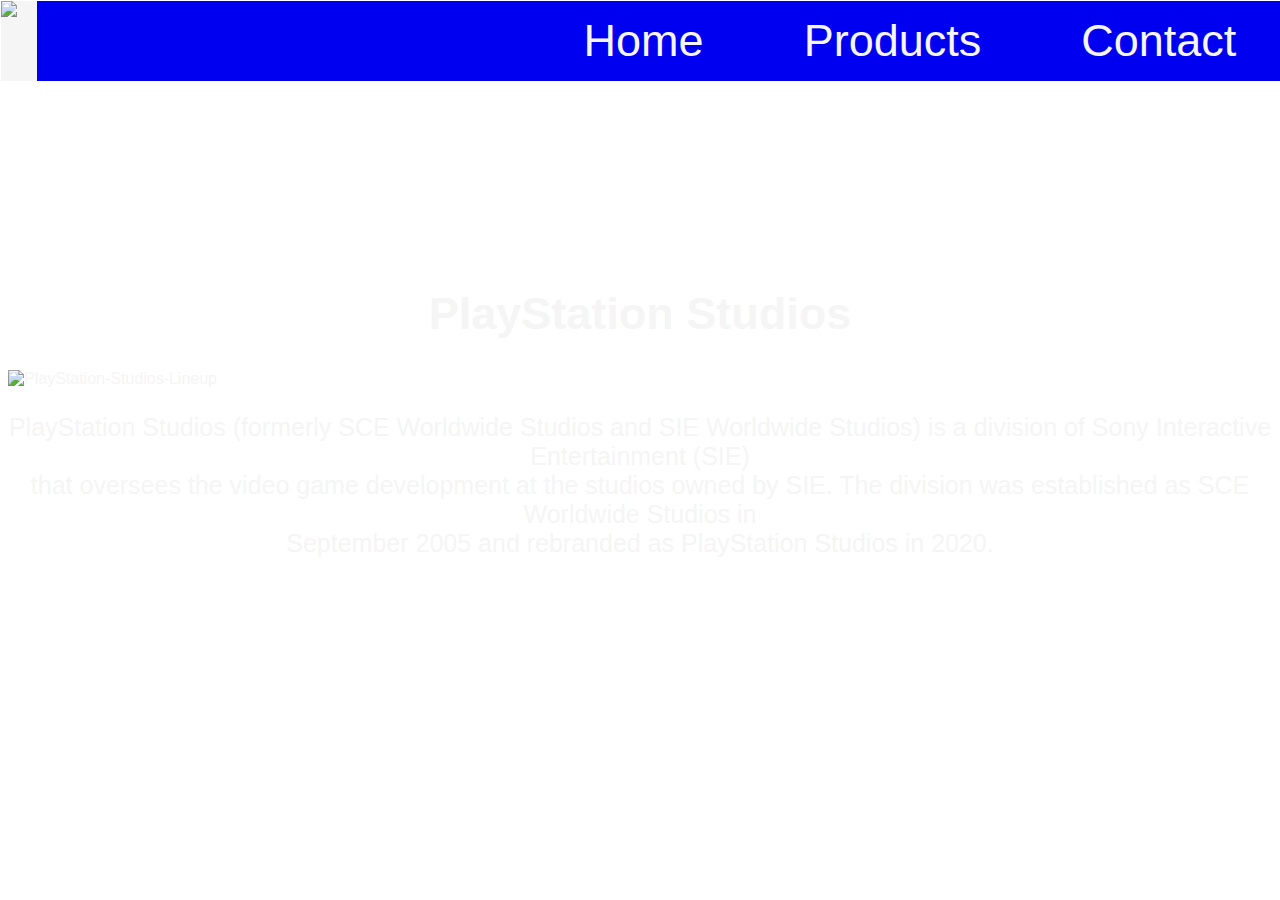
==== index.html @ a9238b49 "Update" ====
<!DOCTYPE html>
<html lang="en">
  <head>
    <meta charset="UTF-8">
    <meta name="viewport" content="width=device-width, initial-scale=1">
    <title>PlayStation</title>
    <link rel="stylesheet" href="./styles.css">
  </head>
  
  <body>
    <header class="header" >
      <img src="images/logo.png" alt="Logo" class="logo-img">
      <nav>
          <a href="./index.html" class="nav-brand">Home</a>
          <a href="products.html" class="nav-brand">Products</a>
          <a href="contact.html" class="nav-brand">Contact</a>
      </nav>
    </header>
    
    <h1 class="title">PlayStation Studios</h1>
    <img src="images/PlayStation-Studios-Lineup.img" alt="PlayStation-Studios-Lineup" class="banner">
    <p class="introduction">
      PlayStation Studios (formerly SCE Worldwide Studios and SIE Worldwide Studios) is a division of Sony Interactive Entertainment (SIE)<br>
      that oversees the video game development at the studios owned by SIE. The division was established as SCE Worldwide Studios in<br>
      September 2005 and rebranded as PlayStation Studios in 2020.<br>
    </p>
  </body>
</html>
---- styles.css ----
body {
    font-family: Optima, sans-serif;
    background: url(./images/background.png);
    color: whitesmoke;
}

.header {
    display: flex;
    height: 80px;
    position: relative;
    top: -7px;
    left: -7px;
}

.logo-img {
    background-color: whitesmoke;
}

nav {
    background-color: #0000F0;
    padding-left: 547px;
    display: flex;
    justify-content: flex-end;
    align-items: center;
}

.nav-brand {
    margin-right: 100px;
    font-size: 45px; 
    color: whitesmoke;
    text-decoration: None;   
}

.title {
    font-size: 45px;
    margin-top: 200px;
    text-align: center;
}

.banner {
    display: block;
    width: 1600px;
    margin-top: 20px;
    margin-left: auto;
    margin-right: auto;
}

.introduction {
    font-size: 25px;
    text-align: center;
}

.product-cards {
    display: flex;
    justify-content: space-around;
    margin-top: 50px;
    ;
}

.product-card {
    display: flex;
    flex-direction: column;
    padding: 15px;
    width: 450px;
    background-color: grey;
}

h2 {
    margin-top: 60px;
}

.product-title {
    font-size: 45px;
    margin-left: 45px;
}

img.product-cover {
    width: 400px;   
}

.product-intro {
    text-align: justify;
}


.contact-title {
    font-size: 45px;
    margin-left: 40px;
}

.contact-main {
    display: flex;
    justify-content: space-between;
    margin-left: 60px;
    margin-right: 60px;

}

.address {
    font-size: 35px;
    background-color: black;
}

.map {
    width: 750px;
}
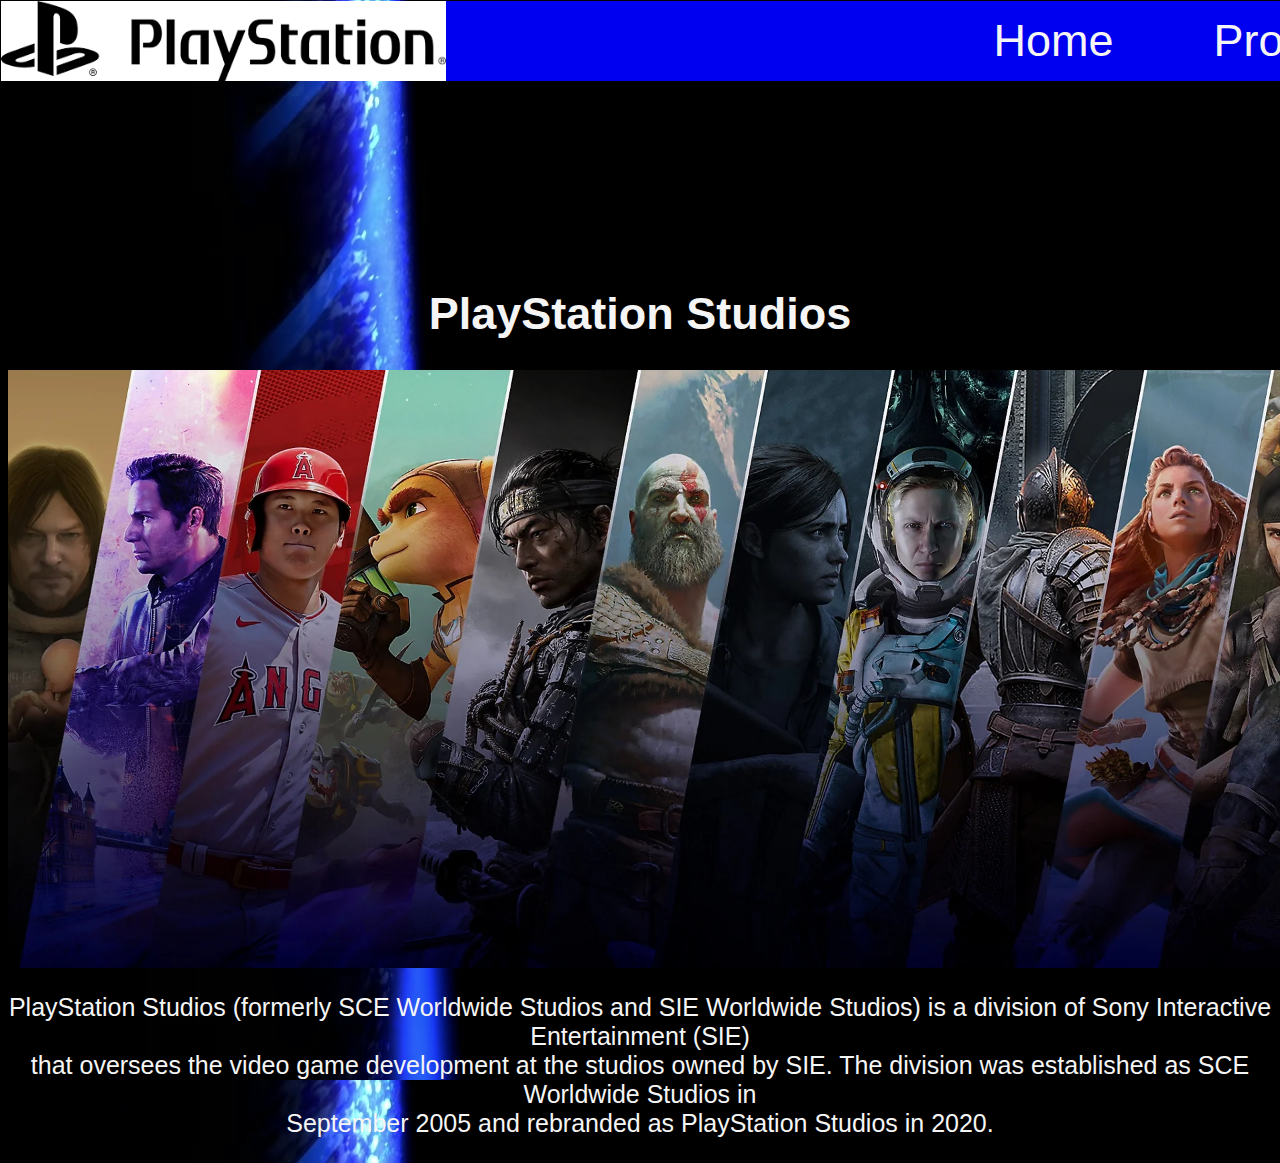
==== commit 98122f4a: "Update" ====
--- a/index.html
+++ b/index.html
@@ -4,21 +4,21 @@
     <meta charset="UTF-8">
     <meta name="viewport" content="width=device-width, initial-scale=1">
     <title>PlayStation</title>
-    <link rel="stylesheet" href="./styles.css">
+    <link rel="stylesheet" href="styles.css">
   </head>
   
   <body>
     <header class="header" >
-      <img src="images/logo.png" alt="Logo" class="logo-img">
+      <img src="./images/logo.png" alt="Logo" class="logo-img">
       <nav>
           <a href="./index.html" class="nav-brand">Home</a>
-          <a href="products.html" class="nav-brand">Products</a>
-          <a href="contact.html" class="nav-brand">Contact</a>
+          <a href="./products.html" class="nav-brand">Products</a>
+          <a href="./contact.html" class="nav-brand">Contact</a>
       </nav>
     </header>
     
     <h1 class="title">PlayStation Studios</h1>
-    <img src="images/PlayStation-Studios-Lineup.img" alt="PlayStation-Studios-Lineup" class="banner">
+    <img src="./images/PlayStation-Studios-Lineup.webp" alt="PlayStation-Studios-Lineup" class="banner">
     <p class="introduction">
       PlayStation Studios (formerly SCE Worldwide Studios and SIE Worldwide Studios) is a division of Sony Interactive Entertainment (SIE)<br>
       that oversees the video game development at the studios owned by SIE. The division was established as SCE Worldwide Studios in<br>
--- a/styles.css
+++ b/styles.css
@@ -1,6 +1,6 @@
 body {
     font-family: Optima, sans-serif;
-    background: url(./images/background.png);
+    background: url(images/background.jpg);
     color: whitesmoke;
 }
 
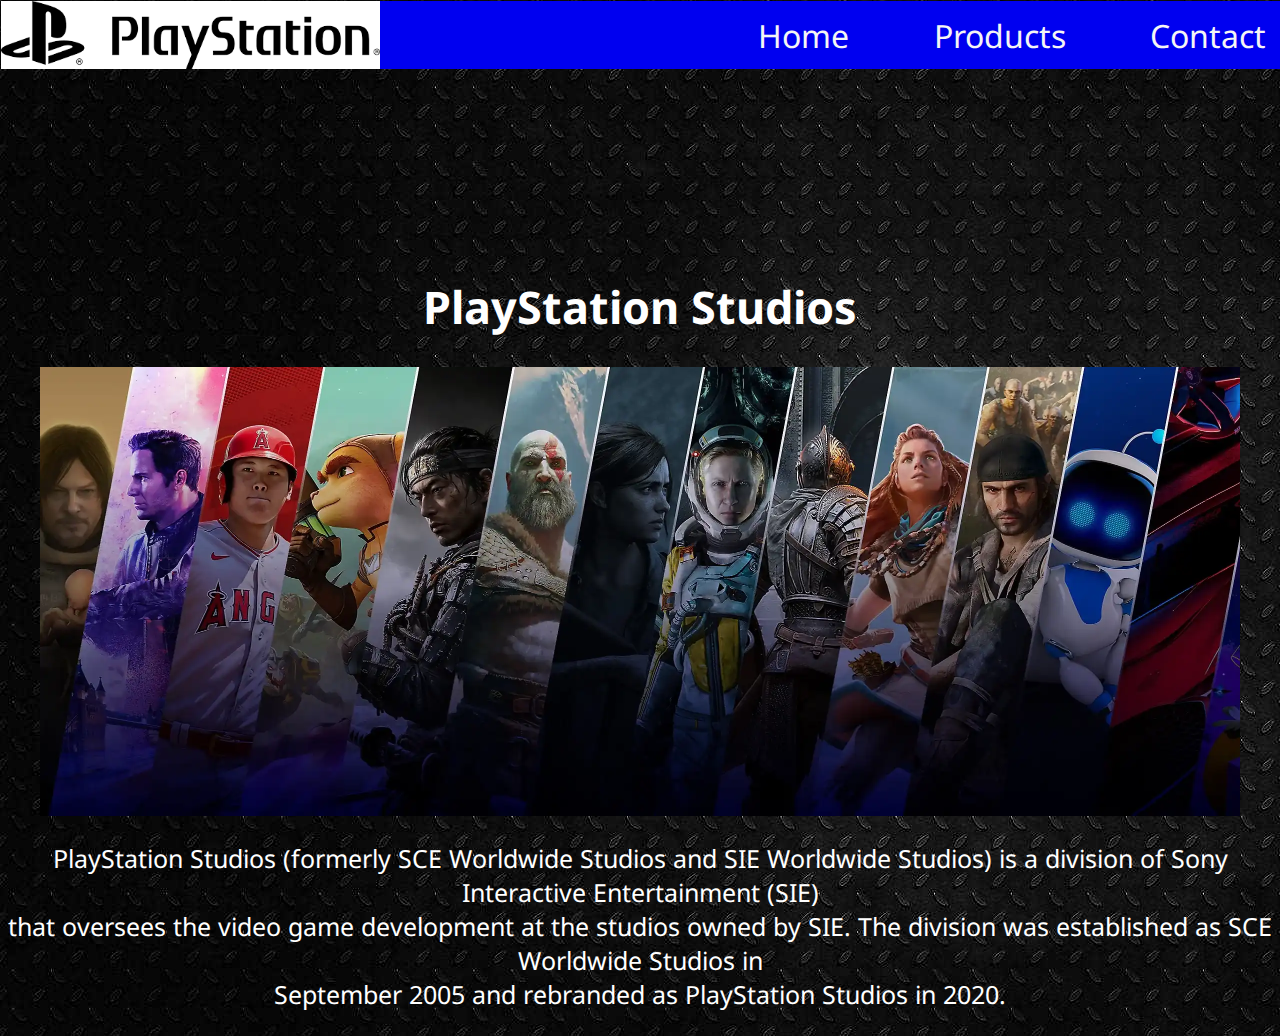
==== commit 03ea4457: "Update" ====
--- a/index.html
+++ b/index.html
@@ -5,6 +5,9 @@
     <meta name="viewport" content="width=device-width, initial-scale=1">
     <title>PlayStation</title>
     <link rel="stylesheet" href="styles.css">
+    <link rel="preconnect" href="https://fonts.googleapis.com">
+    <link rel="preconnect" href="https://fonts.gstatic.com" crossorigin>
+    <link href="https://fonts.googleapis.com/css2?family=Noto+Sans:ital@0;1&display=swap" rel="stylesheet">
   </head>
   
   <body>
--- a/styles.css
+++ b/styles.css
@@ -1,32 +1,35 @@
 body {
-    font-family: Optima, sans-serif;
-    background: url(images/background.jpg);
-    color: whitesmoke;
+    font-family: 'Noto Sans', sans-serif;
+    background-image: url(images/background.jpg);
+    background-color: black;
+    color: white;
 }
 
 .header {
+    width: 100%;
     display: flex;
-    height: 80px;
     position: relative;
     top: -7px;
     left: -7px;
 }
 
 .logo-img {
+    width: 30%;
     background-color: whitesmoke;
 }
 
 nav {
     background-color: #0000F0;
-    padding-left: 547px;
+    padding-left: 50%;
+    padding-right: 3%;
     display: flex;
     justify-content: flex-end;
     align-items: center;
 }
 
 .nav-brand {
-    margin-right: 100px;
-    font-size: 45px; 
+    margin-right: 25%;
+    font-size: xx-large;
     color: whitesmoke;
     text-decoration: None;   
 }
@@ -39,7 +42,7 @@
 
 .banner {
     display: block;
-    width: 1600px;
+    width: 95%;
     margin-top: 20px;
     margin-left: auto;
     margin-right: auto;
@@ -54,15 +57,14 @@
     display: flex;
     justify-content: space-around;
     margin-top: 50px;
-    ;
 }
 
 .product-card {
     display: flex;
     flex-direction: column;
-    padding: 15px;
-    width: 450px;
-    background-color: grey;
+    padding: 0 0.4%;
+    width: 28%;
+    background-color: #191970;
 }
 
 h2 {
@@ -74,34 +76,34 @@
     margin-left: 45px;
 }
 
-img.product-cover {
-    width: 400px;   
-}
-
 .product-intro {
     text-align: justify;
 }
 
+.product-img {
+    width: 100%;
+}
 
 .contact-title {
     font-size: 45px;
-    margin-left: 40px;
+    margin-left: 8%;
 }
 
 .contact-main {
     display: flex;
-    justify-content: space-between;
-    margin-left: 60px;
-    margin-right: 60px;
-
+    justify-content: space-around;
+    margin-left: 10%;
+    margin-right: 10%;
 }
 
 .address {
-    font-size: 35px;
+    width: 500px;
+    font-size: xx-large;
     background-color: black;
+    padding: 5px 5px;
 }
 
 .map {
-    width: 750px;
+    width: 600px;
 }
 
